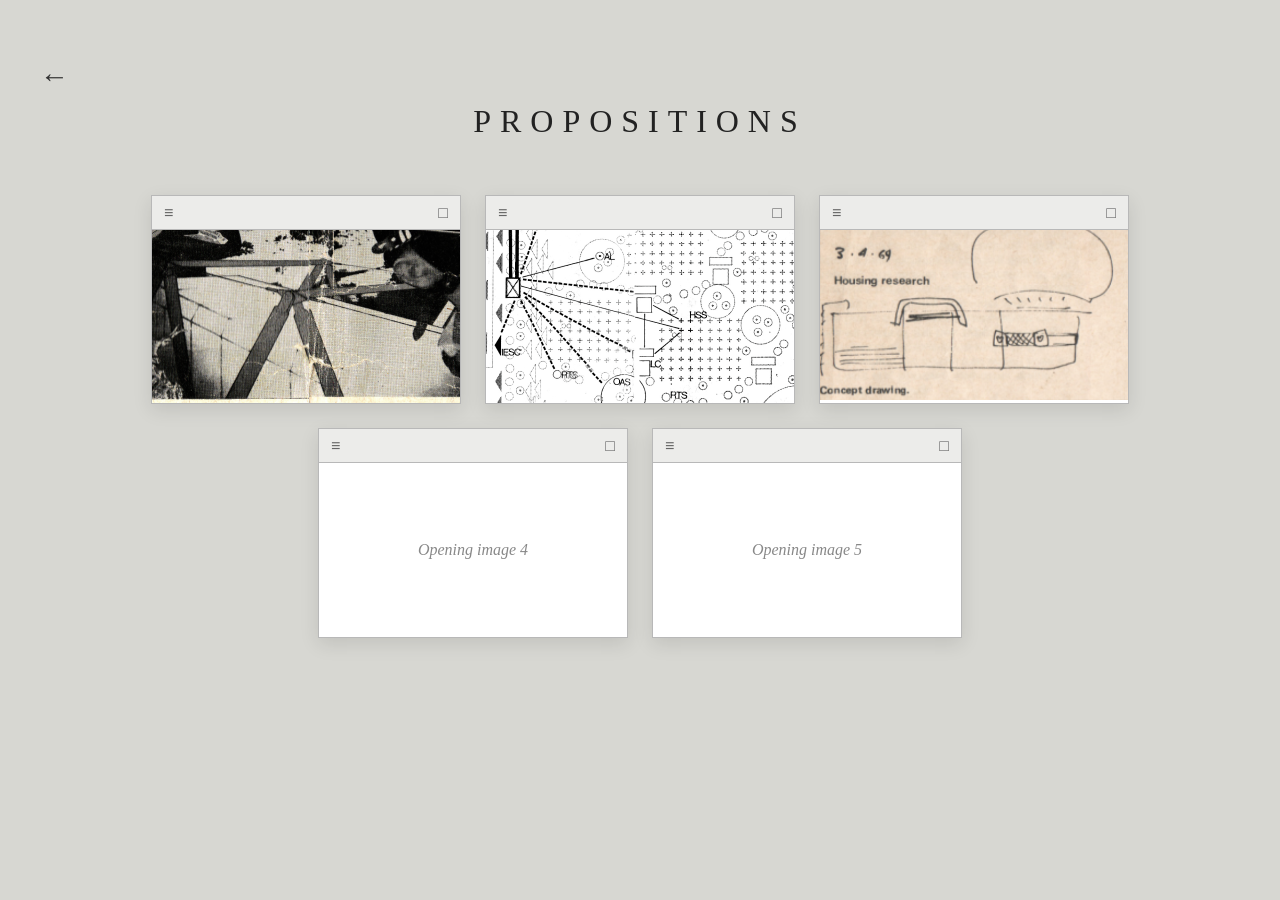
==== propositions.html @ 802aa20f "Update propositions.html line 63" ====
<!DOCTYPE html>
<html lang="en">
<head>
<meta charset="UTF-8">
<meta name="viewport" content="width=device-width, initial-scale=1.0">
<title>Propositions</title>
<style>
:root{--bg:#d7d7d2;--window:#fff;--bar:#ececea;--text:#222;--line:#b8b8b8}
*{box-sizing:border-box}
body{margin:0;font-family:Georgia,"Times New Roman",serif;background:var(--bg);color:var(--text)}
main{max-width:1800px;margin:0 auto;padding:60px 40px 90px}
.back{text-decoration:none;color:#333;font-size:1.8rem}
h1{text-align:center;font-weight:400;letter-spacing:.28em;margin:10px 0 55px}
.windows{display:flex;justify-content:center;gap:24px;flex-wrap:wrap}
.window{width:310px;background:var(--window);border:1px solid var(--line);box-shadow:0 6px 18px rgba(0,0,0,.10);transition:.25s}
.window:hover{transform:translateY(-5px);box-shadow:0 12px 28px rgba(0,0,0,.14)}
.window-header{height:34px;background:var(--bar);border-bottom:1px solid var(--line);display:flex;justify-content:space-between;align-items:center;padding:0 12px;color:#666;font-family:Arial,sans-serif}
.window-body{
    aspect-ratio:16/9;
    display:flex;
    align-items:center;
    justify-content:center;
    overflow:hidden;
    color:#888;
    font-style:italic;
.window-body img{
    width:100%;
    height:100%;
    object-fit:cover;
    object-position: center center;
    display:block;
}
</style>
</head>
<body>
<main>
<a class="back" href="index.html">←</a>
<h1>PROPOSITIONS</h1>
<section class="windows">
<article class="window">
<div class="window-header"><span>≡</span><span>□</span></div>
<div class="window-body">
   <a href="reading-health/">
    <img src="images/item_27193.png"
         alt="Medikit spread">
</a>
</div>
</article>
<article class="window">
<div class="window-header"><span>≡</span><span>□</span></div>

<div class="window-body">
    <a href="reading-learning/">
        <img src="images/item_27205.png" alt="Reading Learning">
    </a>
</div>

</article>
<article class="window">
  <div class="window-header"><span>≡</span><span>□</span></div>
  <div class="window-body">
    <a href="https://normanfellows.github.io/reading-housing/">
      <img src="images/item_27206.png" width="100%" height="auto" alt="Reading Housing">
    </a>
  </div>
</article>
    
<article class="window">
<div class="window-header"><span>≡</span><span>□</span></div>
<div class="window-body">Opening image 4</div>
</article>
<article class="window">
<div class="window-header"><span>≡</span><span>□</span></div>
<div class="window-body">Opening image 5</div>
</article>
</section></main></body></html>
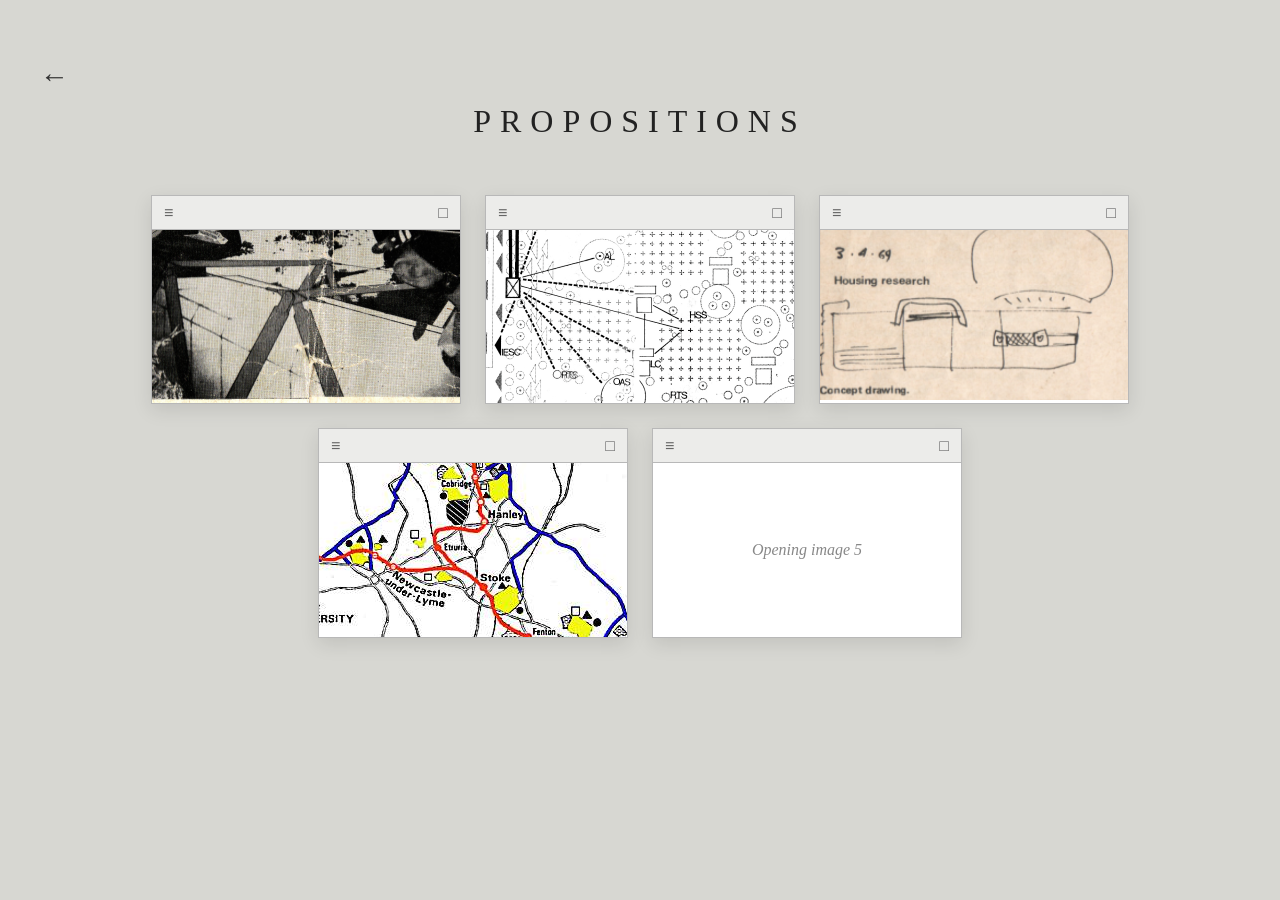
==== commit dfd13d95: "Update propositions.html make Image 4 behave like the first three: an image that is also a link to R" ====
--- a/propositions.html
+++ b/propositions.html
@@ -67,8 +67,18 @@
     
 <article class="window">
 <div class="window-header"><span>≡</span><span>□</span></div>
-<div class="window-body">Opening image 4</div>
+
+<div class="window-body">
+
+<a href="reading-territory/">
+<img src="images/item_00003.jpg"
+alt="Potteries Thinkbelt territorial map">
+
+</a>
+
+</div>
 </article>
+    
 <article class="window">
 <div class="window-header"><span>≡</span><span>□</span></div>
 <div class="window-body">Opening image 5</div>
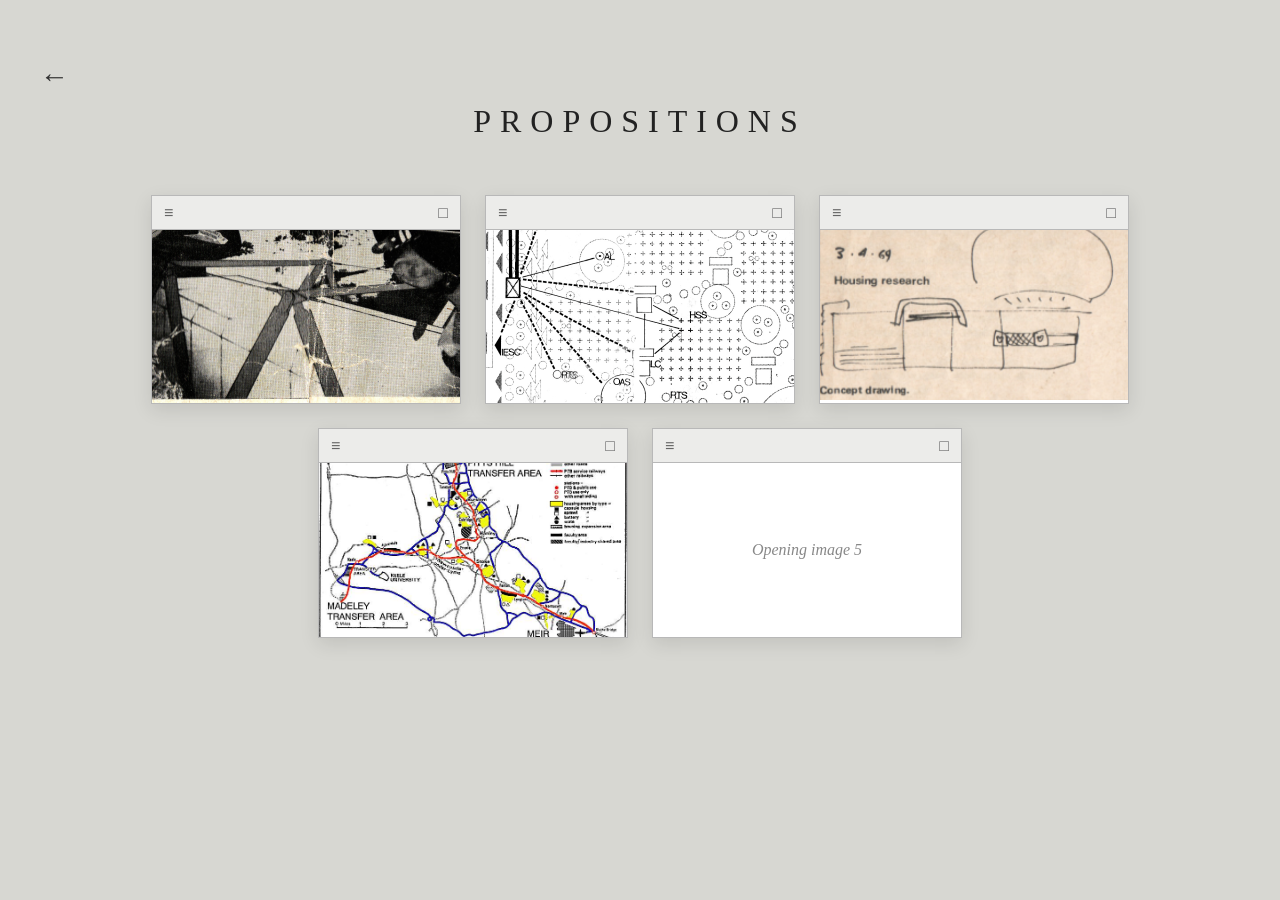
==== commit 775d18bd: "Update propositions.html width="100%" height="auto"" ====
--- a/propositions.html
+++ b/propositions.html
@@ -71,11 +71,10 @@
 <div class="window-body">
 
 <a href="reading-territory/">
-<img src="images/item_00003.jpg"
-alt="Potteries Thinkbelt territorial map">
 
+<img src="images/item_00003.jpg" width="100%" height="auto" 
+     alt="Potteries Thinkbelt territorial map">
 </a>
-
 </div>
 </article>
     
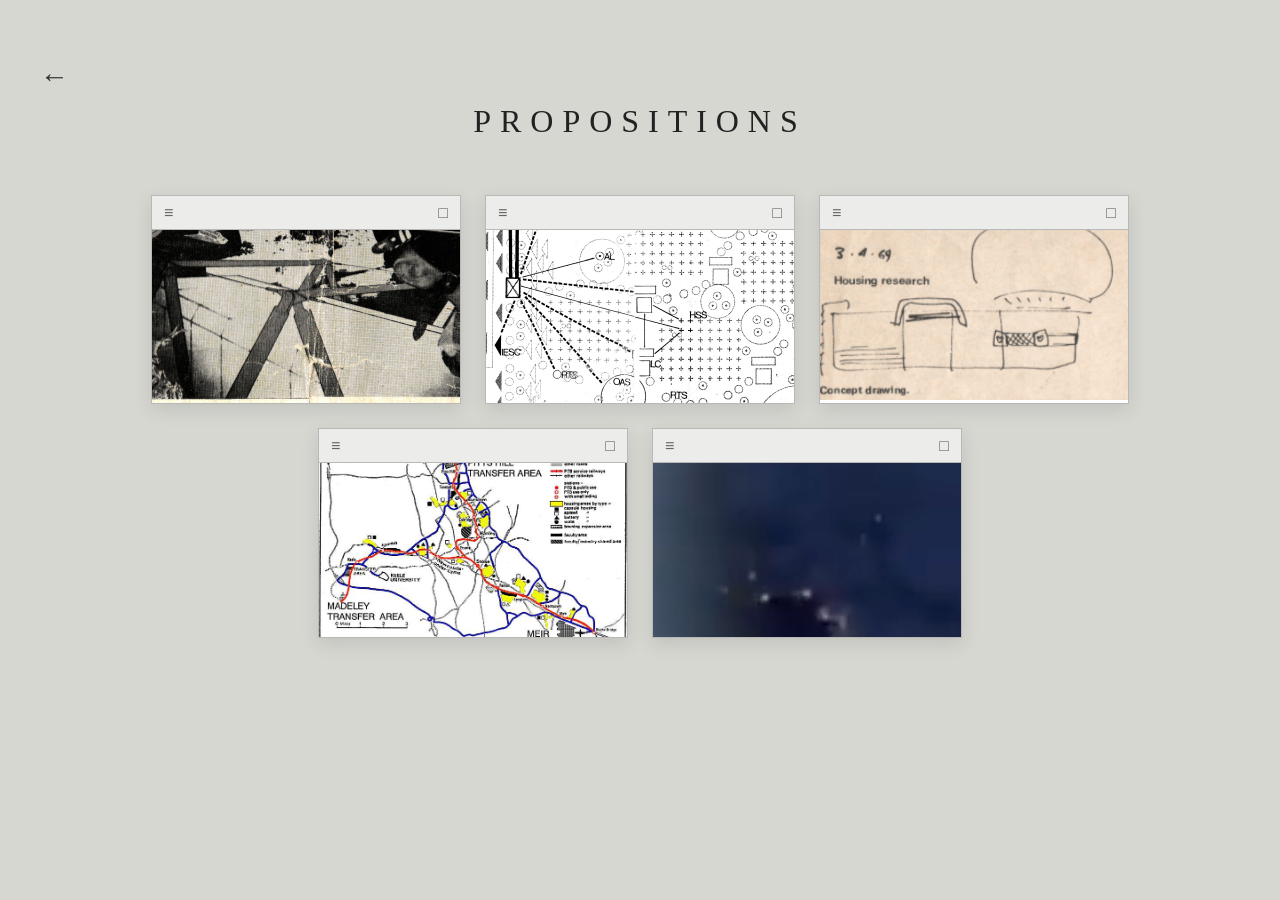
==== commit 1091b92f: "Update propositions.html Image for commons replaces placeholder." ====
--- a/propositions.html
+++ b/propositions.html
@@ -67,11 +67,8 @@
     
 <article class="window">
 <div class="window-header"><span>≡</span><span>□</span></div>
-
 <div class="window-body">
-
 <a href="reading-territory/">
-
 <img src="images/item_00003.jpg" width="100%" height="auto" 
      alt="Potteries Thinkbelt territorial map">
 </a>
@@ -80,6 +77,13 @@
     
 <article class="window">
 <div class="window-header"><span>≡</span><span>□</span></div>
-<div class="window-body">Opening image 5</div>
+
+<div class="window-body">
+<a href="reading-commons/">
+<img src="images/item_27212.png"
+alt="How to Change the World — opening image">
+</a>
+</div>
+
 </article>
 </section></main></body></html>
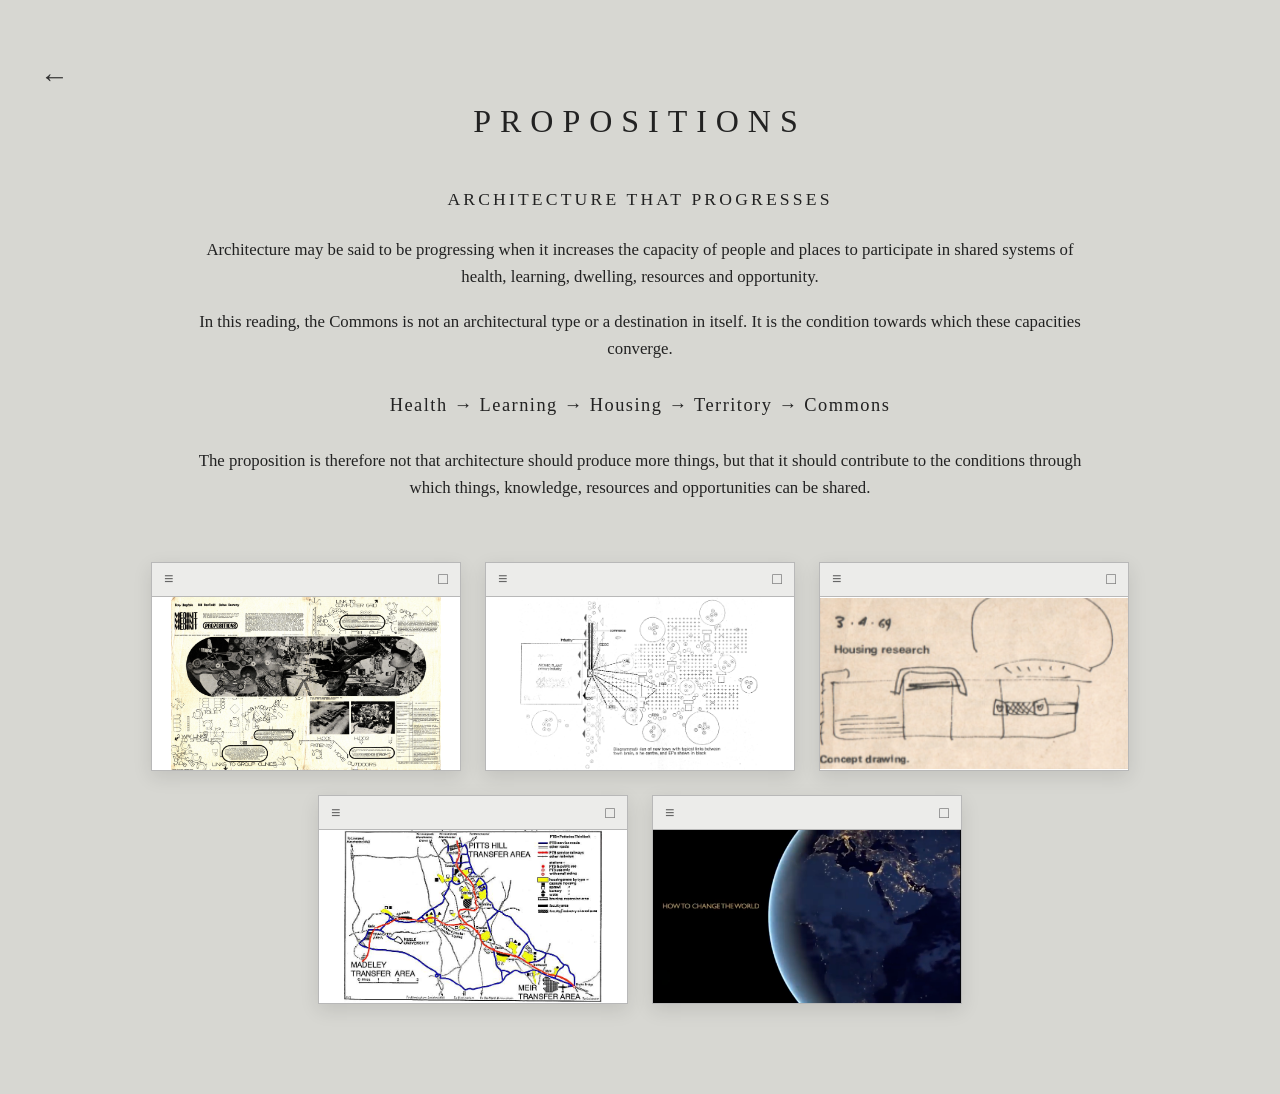
==== commit 54495903: "Update propositions.html replace the entire contents of propositions.html" ====
--- a/propositions.html
+++ b/propositions.html
@@ -3,18 +3,112 @@
 <head>
 <meta charset="UTF-8">
 <meta name="viewport" content="width=device-width, initial-scale=1.0">
+
 <title>Propositions</title>
+
 <style>
-:root{--bg:#d7d7d2;--window:#fff;--bar:#ececea;--text:#222;--line:#b8b8b8}
-*{box-sizing:border-box}
-body{margin:0;font-family:Georgia,"Times New Roman",serif;background:var(--bg);color:var(--text)}
-main{max-width:1800px;margin:0 auto;padding:60px 40px 90px}
-.back{text-decoration:none;color:#333;font-size:1.8rem}
-h1{text-align:center;font-weight:400;letter-spacing:.28em;margin:10px 0 55px}
-.windows{display:flex;justify-content:center;gap:24px;flex-wrap:wrap}
-.window{width:310px;background:var(--window);border:1px solid var(--line);box-shadow:0 6px 18px rgba(0,0,0,.10);transition:.25s}
-.window:hover{transform:translateY(-5px);box-shadow:0 12px 28px rgba(0,0,0,.14)}
-.window-header{height:34px;background:var(--bar);border-bottom:1px solid var(--line);display:flex;justify-content:space-between;align-items:center;padding:0 12px;color:#666;font-family:Arial,sans-serif}
+
+:root{
+    --bg:#d7d7d2;
+    --window:#fff;
+    --bar:#ececea;
+    --text:#222;
+    --line:#b8b8b8
+}
+
+*{
+    box-sizing:border-box
+}
+
+body{
+    margin:0;
+    font-family:Georgia,"Times New Roman",serif;
+    background:var(--bg);
+    color:var(--text)
+}
+
+main{
+    max-width:1800px;
+    margin:0 auto;
+    padding:60px 40px 90px
+}
+
+.back{
+    text-decoration:none;
+    color:#333;
+    font-size:1.8rem
+}
+
+h1{
+    text-align:center;
+    font-weight:400;
+    letter-spacing:.28em;
+    margin:10px 0 45px
+}
+
+
+/* PROPOSITION */
+
+.proposition{
+    max-width:900px;
+    margin:0 auto 60px;
+    text-align:center;
+    font-size:1.05rem;
+    line-height:1.6
+}
+
+.proposition h2{
+    font-size:1.1rem;
+    font-weight:400;
+    letter-spacing:.18em;
+    margin:0 0 24px
+}
+
+.proposition p{
+    margin:0 0 18px
+}
+
+.proposition .sequence{
+    font-size:1.15rem;
+    letter-spacing:.08em;
+    margin:28px 0
+}
+
+
+/* WINDOWS */
+
+.windows{
+    display:flex;
+    justify-content:center;
+    gap:24px;
+    flex-wrap:wrap
+}
+
+.window{
+    width:310px;
+    background:var(--window);
+    border:1px solid var(--line);
+    box-shadow:0 6px 18px rgba(0,0,0,.10);
+    transition:.25s
+}
+
+.window:hover{
+    transform:translateY(-5px);
+    box-shadow:0 12px 28px rgba(0,0,0,.14)
+}
+
+.window-header{
+    height:34px;
+    background:var(--bar);
+    border-bottom:1px solid var(--line);
+    display:flex;
+    justify-content:space-between;
+    align-items:center;
+    padding:0 12px;
+    color:#666;
+    font-family:Arial,sans-serif
+}
+
 .window-body{
     aspect-ratio:16/9;
     display:flex;
@@ -22,68 +116,185 @@
     justify-content:center;
     overflow:hidden;
     color:#888;
-    font-style:italic;
+    font-style:italic
+}
+
 .window-body img{
     width:100%;
     height:100%;
-    object-fit:cover;
-    object-position: center center;
+    object-fit:contain;
+    object-position:center center;
+    display:block
+}
+
+.window-body a{
     display:block;
-}
+    width:100%;
+    height:100%
+}
+
 </style>
 </head>
+
+
 <body>
+
 <main>
+
 <a class="back" href="index.html">←</a>
+
 <h1>PROPOSITIONS</h1>
+
+
+<section class="proposition">
+
+<h2>ARCHITECTURE THAT PROGRESSES</h2>
+
+<p>
+Architecture may be said to be progressing when it increases the capacity
+of people and places to participate in shared systems of health, learning,
+dwelling, resources and opportunity.
+</p>
+
+<p>
+In this reading, the Commons is not an architectural type or a destination
+in itself. It is the condition towards which these capacities converge.
+</p>
+
+<p class="sequence">
+Health → Learning → Housing → Territory → Commons
+</p>
+
+<p>
+The proposition is therefore not that architecture should produce more things,
+but that it should contribute to the conditions through which things,
+knowledge, resources and opportunities can be shared.
+</p>
+
+</section>
+
+
 <section class="windows">
-<article class="window">
-<div class="window-header"><span>≡</span><span>□</span></div>
-<div class="window-body">
-   <a href="reading-health/">
-    <img src="images/item_27193.png"
-         alt="Medikit spread">
-</a>
-</div>
-</article>
-<article class="window">
-<div class="window-header"><span>≡</span><span>□</span></div>
-
-<div class="window-body">
-    <a href="reading-learning/">
-        <img src="images/item_27205.png" alt="Reading Learning">
-    </a>
-</div>
-
-</article>
-<article class="window">
-  <div class="window-header"><span>≡</span><span>□</span></div>
-  <div class="window-body">
-    <a href="https://normanfellows.github.io/reading-housing/">
-      <img src="images/item_27206.png" width="100%" height="auto" alt="Reading Housing">
-    </a>
-  </div>
-</article>
-    
-<article class="window">
-<div class="window-header"><span>≡</span><span>□</span></div>
-<div class="window-body">
+
+
+<!-- READING HEALTH -->
+
+<article class="window">
+
+<div class="window-header">
+<span>≡</span>
+<span>□</span>
+</div>
+
+<div class="window-body">
+
+<a href="reading-health/">
+
+<img src="images/item_27193.png"
+     alt="Medikit spread">
+
+</a>
+
+</div>
+
+</article>
+
+
+<!-- READING LEARNING -->
+
+<article class="window">
+
+<div class="window-header">
+<span>≡</span>
+<span>□</span>
+</div>
+
+<div class="window-body">
+
+<a href="reading-learning/">
+
+<img src="images/item_27205.png"
+     alt="Reading Learning">
+
+</a>
+
+</div>
+
+</article>
+
+
+<!-- READING HOUSING -->
+
+<article class="window">
+
+<div class="window-header">
+<span>≡</span>
+<span>□</span>
+</div>
+
+<div class="window-body">
+
+<a href="reading-housing/">
+
+<img src="images/item_27206.png"
+     alt="Reading Housing">
+
+</a>
+
+</div>
+
+</article>
+
+
+<!-- READING TERRITORY -->
+
+<article class="window">
+
+<div class="window-header">
+<span>≡</span>
+<span>□</span>
+</div>
+
+<div class="window-body">
+
 <a href="reading-territory/">
-<img src="images/item_00003.jpg" width="100%" height="auto" 
+
+<img src="images/item_00003.jpg"
      alt="Potteries Thinkbelt territorial map">
-</a>
-</div>
-</article>
-    
-<article class="window">
-<div class="window-header"><span>≡</span><span>□</span></div>
-
-<div class="window-body">
+
+</a>
+
+</div>
+
+</article>
+
+
+<!-- READING COMMONS -->
+
+<article class="window">
+
+<div class="window-header">
+<span>≡</span>
+<span>□</span>
+</div>
+
+<div class="window-body">
+
 <a href="reading-commons/">
+
 <img src="images/item_27212.png"
-alt="How to Change the World — opening image">
-</a>
-</div>
-
-</article>
-</section></main></body></html>
+     alt="How to Change the World — opening image">
+
+</a>
+
+</div>
+
+</article>
+
+
+</section>
+
+</main>
+
+</body>
+</html>
